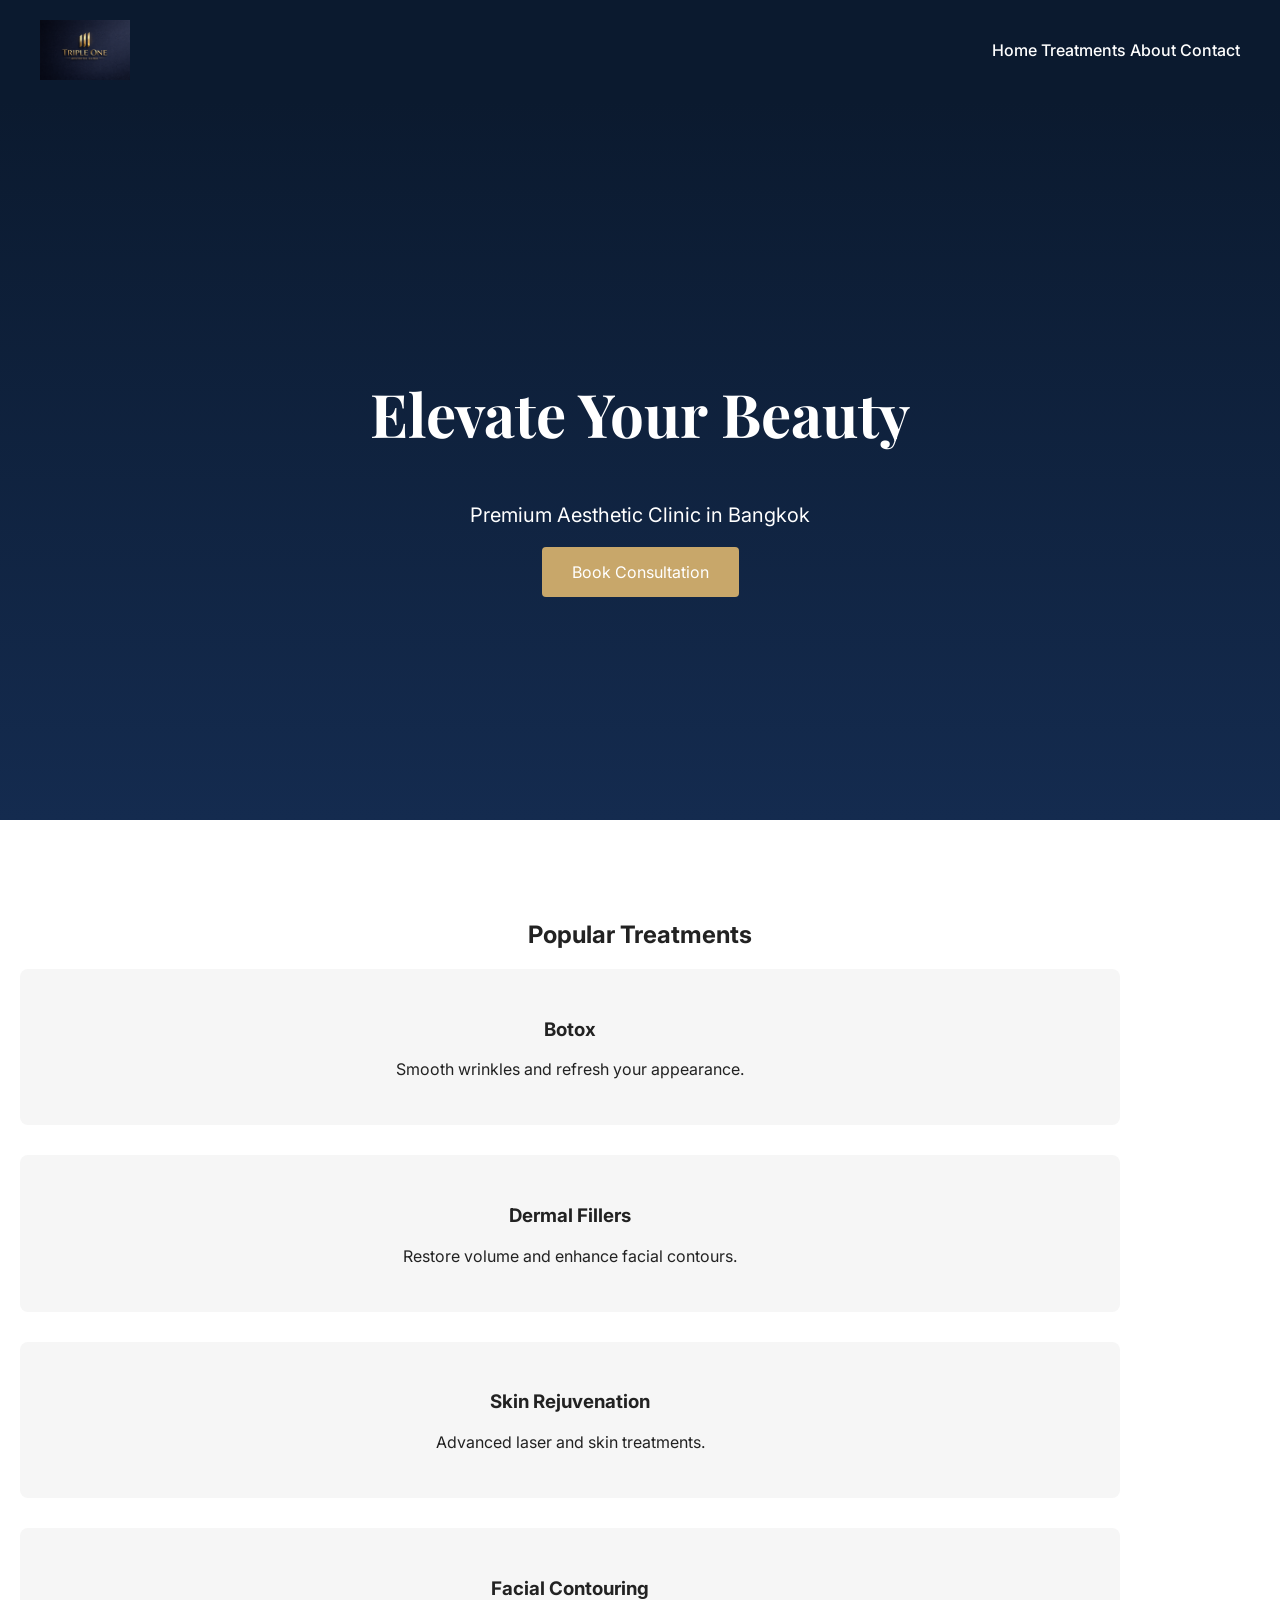
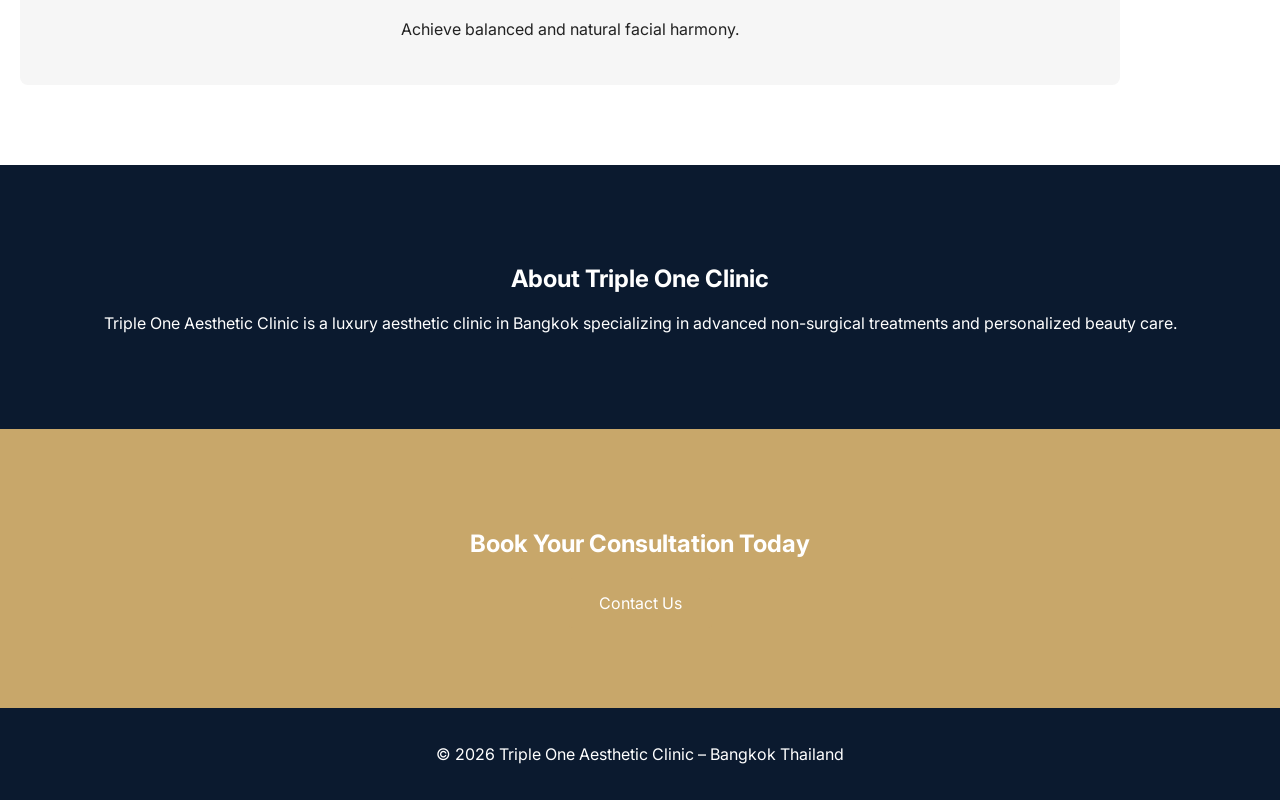
==== index.html @ 2aa25494 "Add files via upload" ====
<!DOCTYPE html>
<html lang="en">
<head>
<meta charset="UTF-8">
<meta name="viewport" content="width=device-width, initial-scale=1.0">

<title>Triple One Aesthetic Clinic | Bangkok</title>

<link rel="stylesheet" href="css/style.css">

<link href="https://fonts.googleapis.com/css2?family=Playfair+Display:wght@500;700&family=Inter:wght@300;400;500&display=swap" rel="stylesheet">

</head>

<body>

<header>

<div class="container header-container">

<img src="images/logo.png" class="logo">

<nav>
<a href="index.html">Home</a>
<a href="treatments.html">Treatments</a>
<a href="about.html">About</a>
<a href="contact.html">Contact</a>
</nav>

</div>

</header>

<section class="hero">

<div class="hero-content">

<h1>Elevate Your Beauty</h1>

<p>Premium Aesthetic Clinic in Bangkok</p>

<a href="contact.html" class="btn">Book Consultation</a>

</div>

</section>

<section class="services">

<h2>Popular Treatments</h2>

<div class="service-grid">

<div class="service">
<h3>Botox</h3>
<p>Smooth wrinkles and refresh your appearance.</p>
</div>

<div class="service">
<h3>Dermal Fillers</h3>
<p>Restore volume and enhance facial contours.</p>
</div>

<div class="service">
<h3>Skin Rejuvenation</h3>
<p>Advanced laser and skin treatments.</p>
</div>

<div class="service">
<h3>Facial Contouring</h3>
<p>Achieve balanced and natural facial harmony.</p>
</div>

</div>

</section>

<section class="about">

<div class="container">

<h2>About Triple One Clinic</h2>

<p>
Triple One Aesthetic Clinic is a luxury aesthetic clinic in Bangkok
specializing in advanced non-surgical treatments and personalized beauty care.
</p>

</div>

</section>

<section class="cta">

<h2>Book Your Consultation Today</h2>

<a href="contact.html" class="btn">Contact Us</a>

</section>

<footer>

<p>© 2026 Triple One Aesthetic Clinic – Bangkok Thailand</p>

</footer>

</body>

</html>
---- css/style.css ----
body{
margin:0;
font-family:Inter;
background:#ffffff;
color:#222;
}

header{
background:#0b1a2f;
padding:20px;
}

.header-container{
display:flex;
justify-content:space-between;
align-items:center;
max-width:1200px;
margin:auto;
}

.logo{
height:60px;
}

nav a{
color:white;
margine-left:25px;
text-decoration:none;
font-weight:500;
}

.hero{
height:80vh;
background:linear-gradient(#0b1a2f,#142b4f);
display:flex;
justify-content:center;
align-items:center;
text-align:center;
color:white;
}

.hero h1{
font-family:Playfair Display;
font-size:60px;
margine:0;
}

.hero p{
font-size:20px;
margine-top:15px;
}

.btn{
display:inline-block;
margine-top:25px;
padding:15px 30px;
background:#c8a76a;
color:white;
text-decoration:none;
border-radius:4px;
}

.services{
padding:80px 20px;
text-align:center;
}

.service-grid{
display:grid;
gрид-template-columns:repeat(auto-fit,minmax(250px,1fr));
gap:30px;
max-width:1100px;
margine:auto;
}

.service{
background:#f6f6f6;
padding:30px;
border-radius:8px;
}

.about{
background:#0b1a2f;
color:white;
padding:80px 20px;
text-align:center;
}

.cta{
padding:80px;
text-align:center;
background:#c8a76a;
color:white;
}

footer{
background:#0b1a2f;
color:white;
text-align:center;
padding:20px;
}
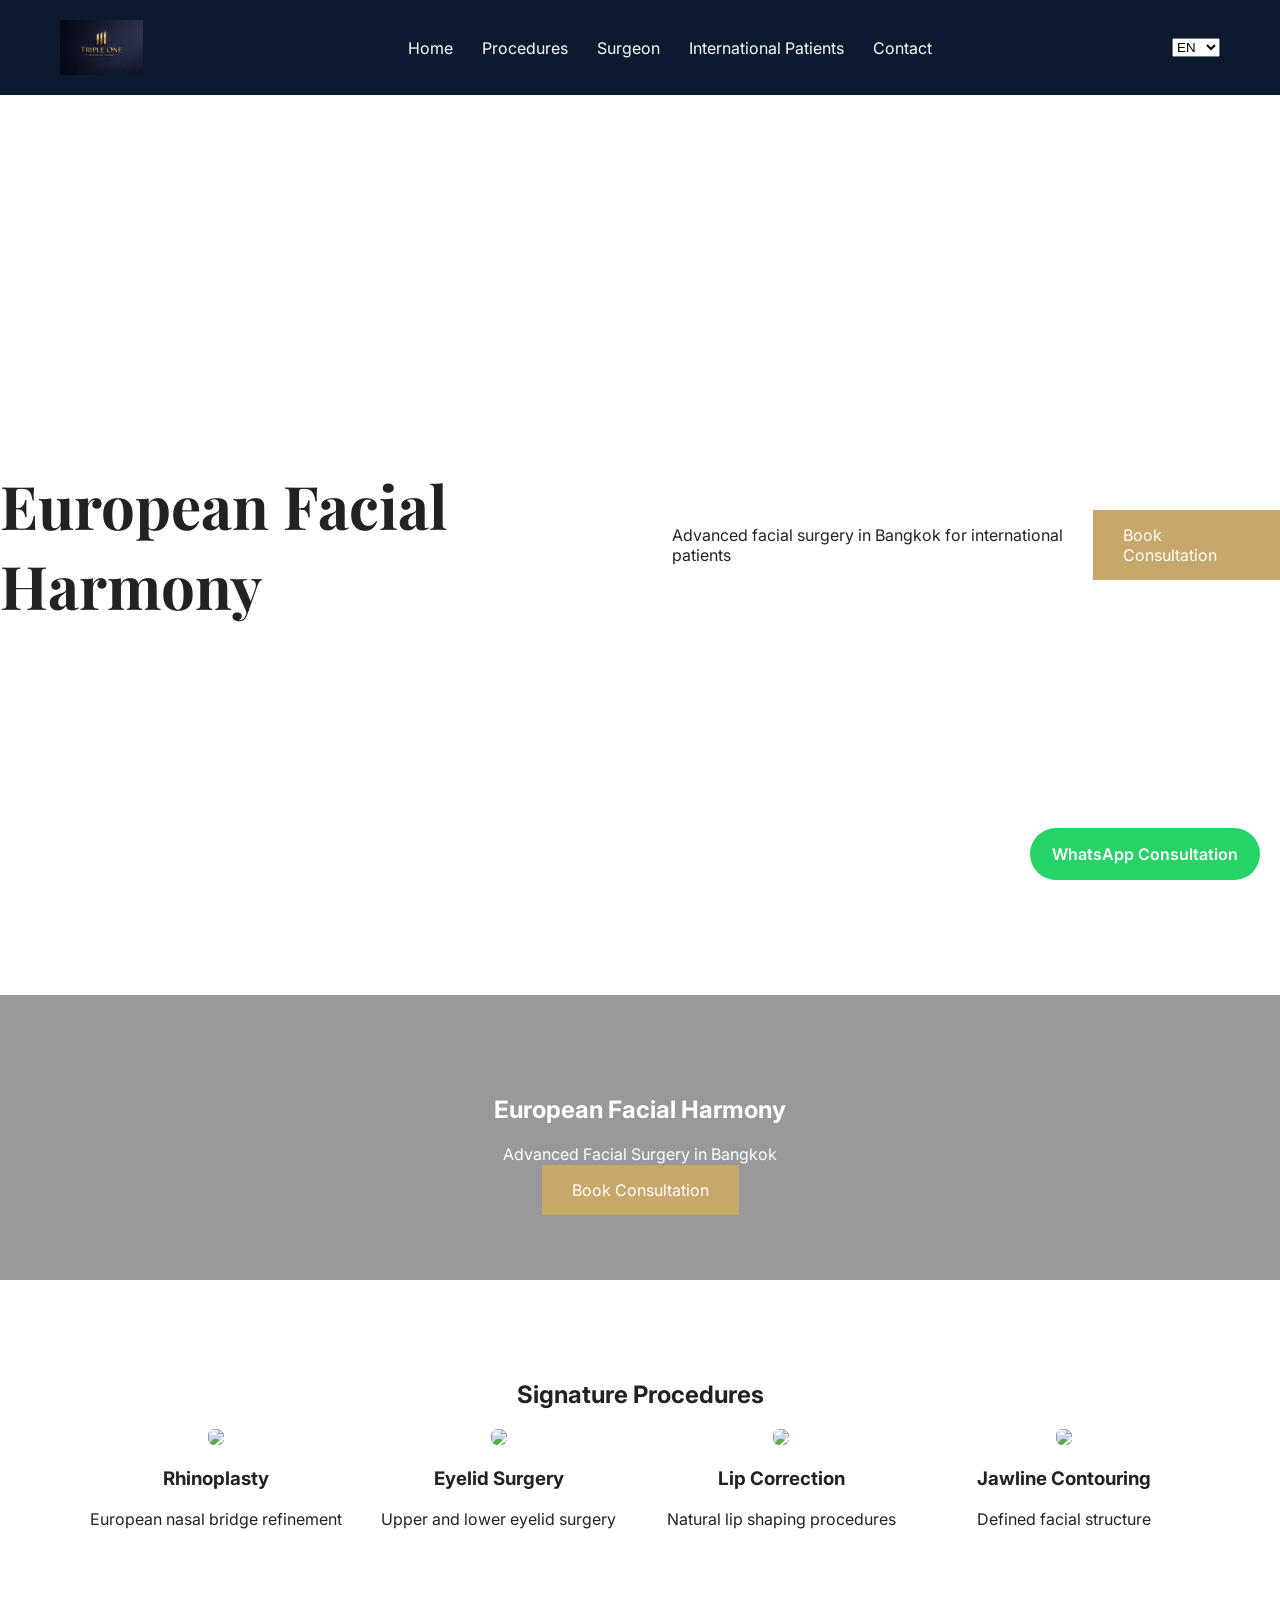
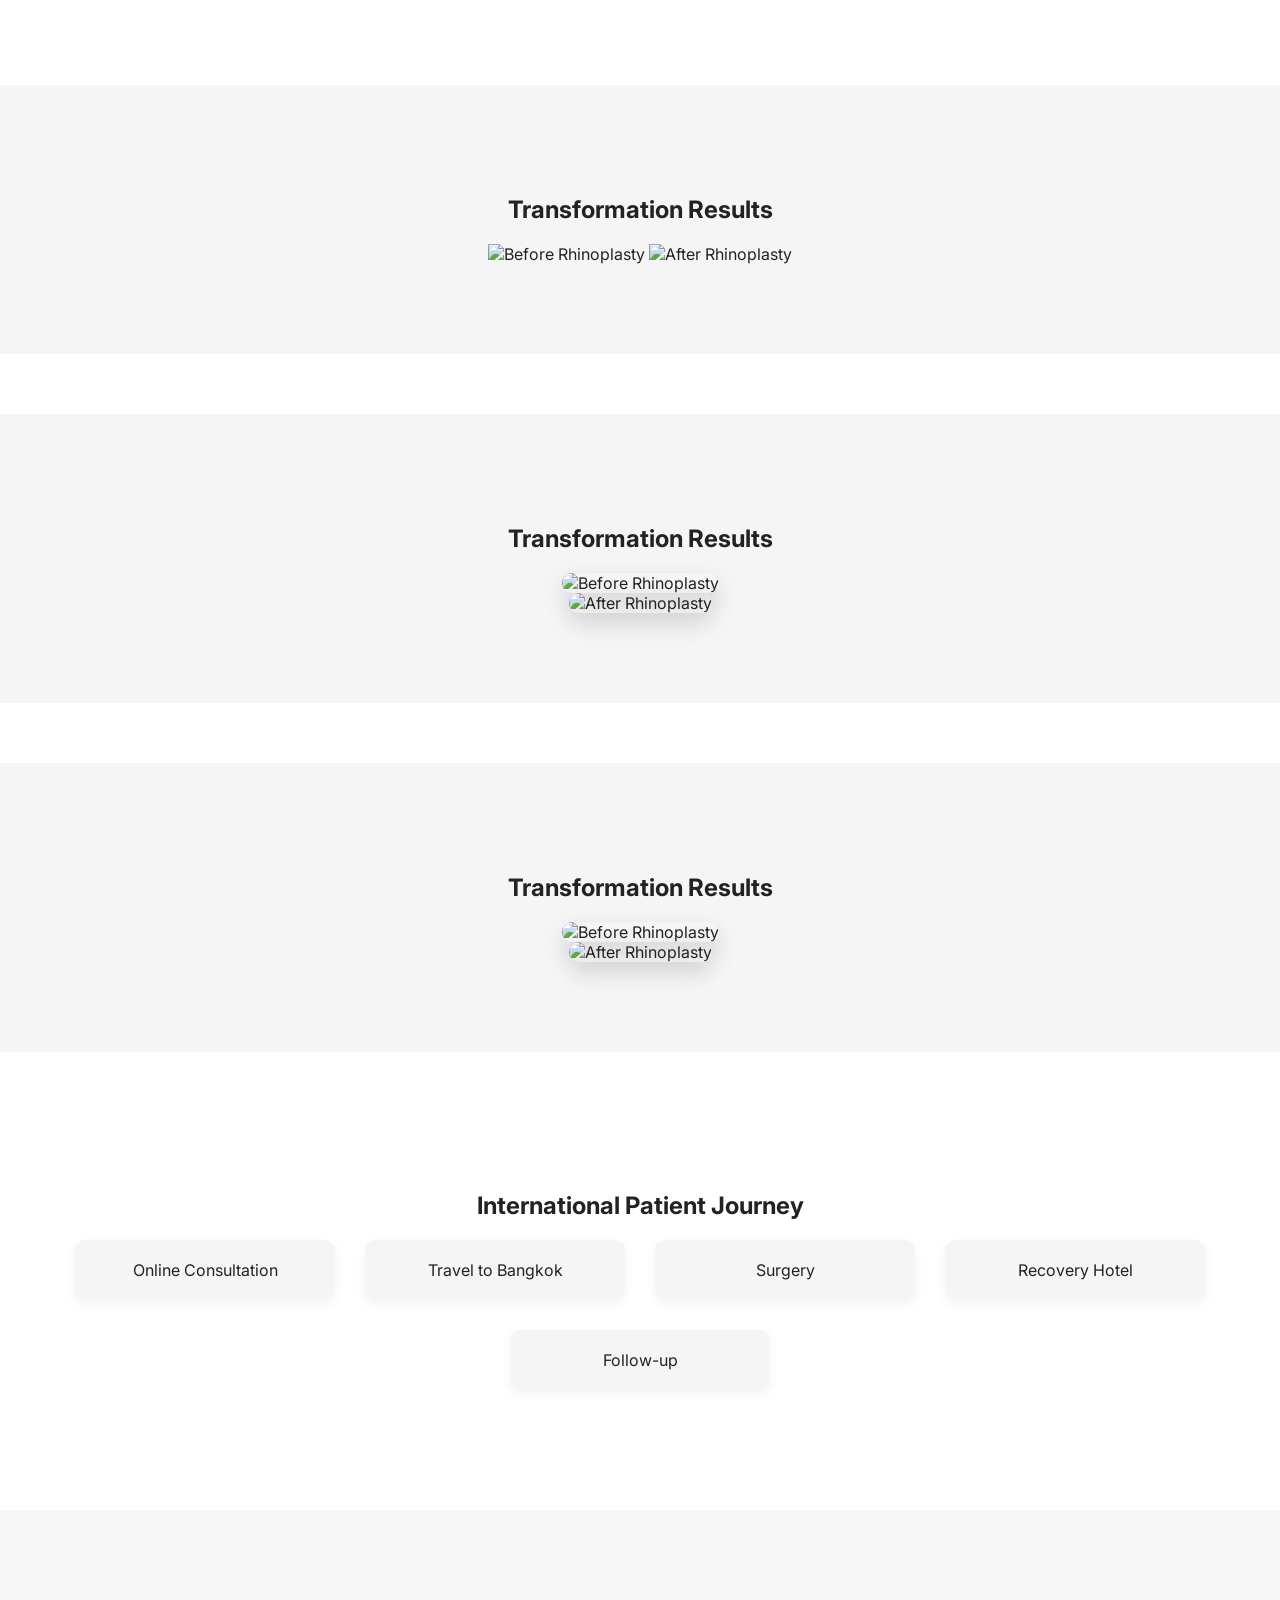
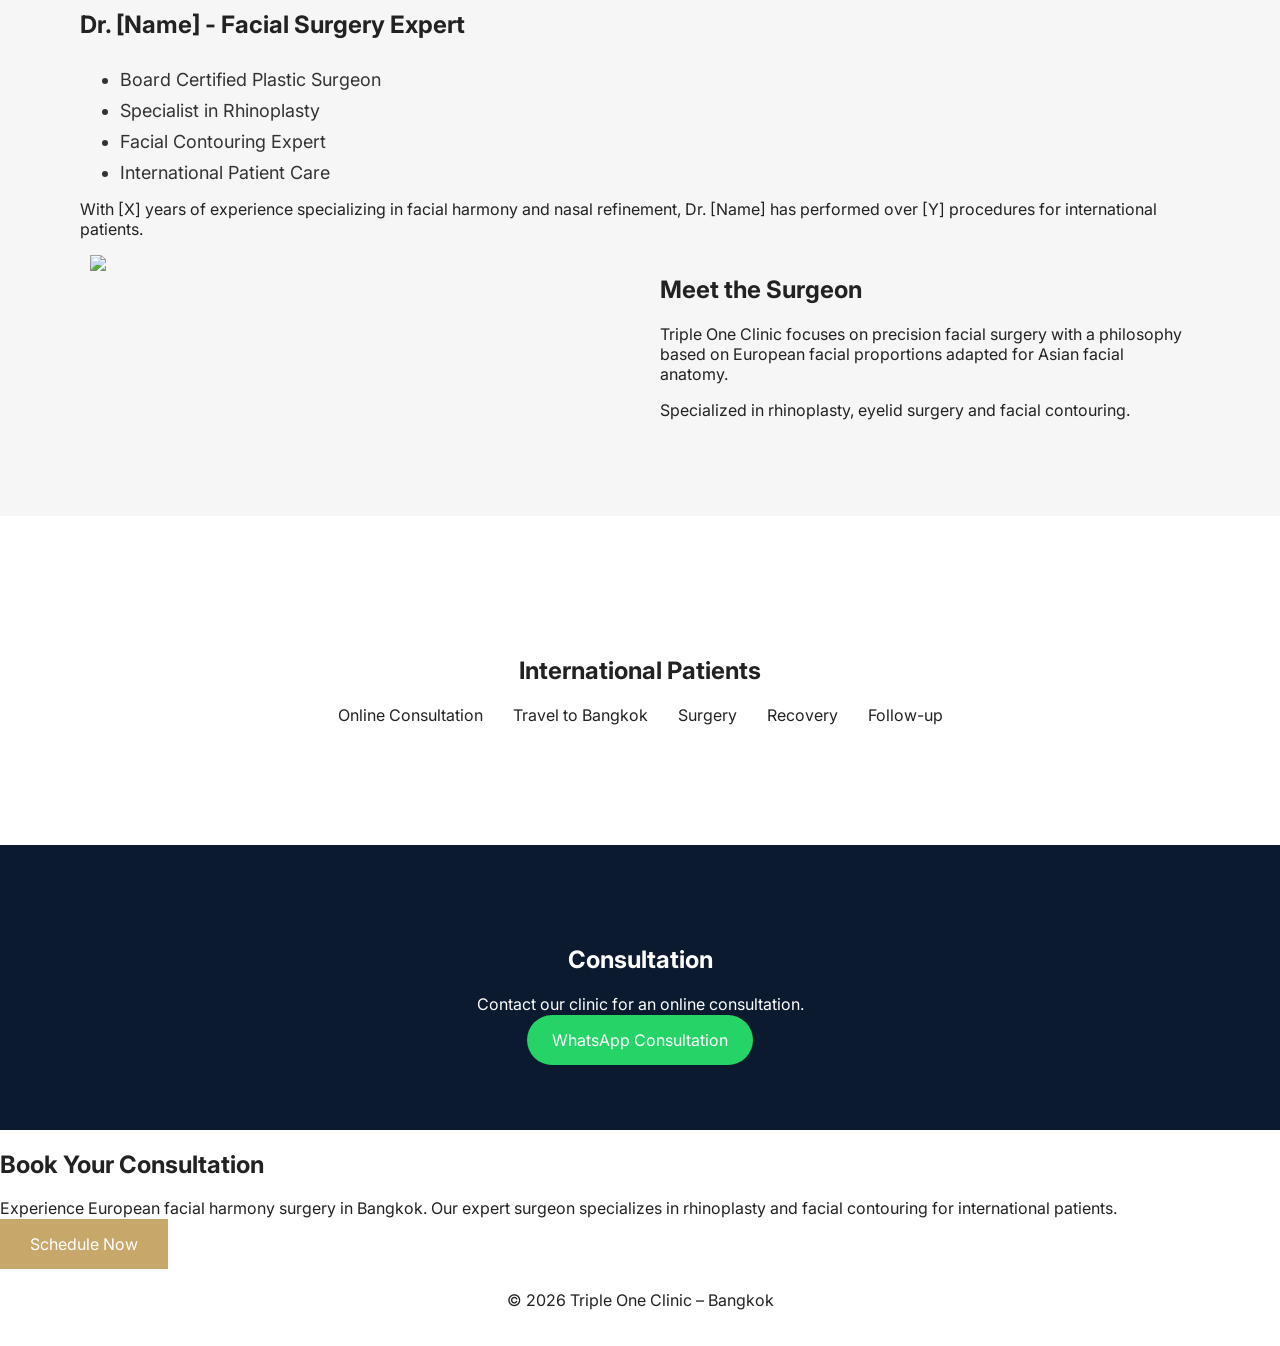
==== commit a27b7040: "Add files via upload V2 update website design" ====
--- a/index.html
+++ b/index.html
@@ -1,109 +1,181 @@
 <!DOCTYPE html>
 <html lang="en">
 <head>
+
 <meta charset="UTF-8">
 <meta name="viewport" content="width=device-width, initial-scale=1.0">
-
-<title>Triple One Aesthetic Clinic | Bangkok</title>
-
+<title>Triple One Clinic | Facial Surgery Bangkok</title>
+<meta name="description" content="Rhinoplasty, eyelid surgery and facial contouring in Bangkok. International patients welcome.">
 <link rel="stylesheet" href="css/style.css">
-
 <link href="https://fonts.googleapis.com/css2?family=Playfair+Display:wght@500;700&family=Inter:wght@300;400;500&display=swap" rel="stylesheet">
-
 </head>
-
 <body>
-
-<header>
-
-<div class="container header-container">
-
+<header class="nav">
 <img src="images/logo.png" class="logo">
-
 <nav>
-<a href="index.html">Home</a>
-<a href="treatments.html">Treatments</a>
-<a href="about.html">About</a>
-<a href="contact.html">Contact</a>
+<a href="#">Home</a>
+<a href="#procedures">Procedures</a>
+<a href="#surgeon">Surgeon</a>
+<a href="#international">International Patients</a>
+<a href="#contact">Contact</a>
 </nav>
-
-</div>
-
+<select id="language-switch">
+<option>EN</option>
+<option>TH</option>
+<option>中文</option>
+</select>
 </header>
 
 <section class="hero">
+	<h1>European Facial Harmony</h1>
+	<p>Advanced facial surgery in Bangkok for international patients</p>
+	<a href="#" class="btn">Book Consultation</a>
+</section>
 
-<div class="hero-content">
+<section class="hero-overlay">
+<h1>European Facial Harmony</h1>
+<p>Advanced Facial Surgery in Bangkok</p>
+<a href="#contact" class="btn">Book Consultation</a>
+</section>
 
-<h1>Elevate Your Beauty</h1>
+<section id="procedures" class="procedures">
+<h2>Signature Procedures</h2>
+<div class="grid">
+<div class="procedure">
+<img src="images/rhinoplasty.jpg">
+<h3>Rhinoplasty</h3>
+<p>European nasal bridge refinement</p>
+</div>
+<div class="procedure">
+<img src="images/eyelid.jpg">
+<h3>Eyelid Surgery</h3>
+<p>Upper and lower eyelid surgery</p>
+</div>
+<div class="procedure">
+<img src="images/lips.jpg">
+<h3>Lip Correction</h3>
+<p>Natural lip shaping procedures</p>
+</div>
+<div class="procedure">
+<img src="images/jawline.jpg">
+<h3>Jawline Contouring</h3>
+<p>Defined facial structure</p>
+</div>
+</div>
+</section>
 
-<p>Premium Aesthetic Clinic in Bangkok</p>
+<section class="before-after">
+	<h2>Transformation Results</h2>
 
-<a href="contact.html" class="btn">Book Consultation</a>
-
-</div>
+	<div class="slider">
+		<div class="slide">
+			<img src="images/before-after/rhino1-before.jpg" alt="Before Rhinoplasty">
+			<img src="images/before-after/rhino1-after.jpg" alt="After Rhinoplasty">
+		</div>
+	</div>
+</section>
 
 </section>
 
-<section class="services">
+<section class="before-after">
+	<h2>Transformation Results</h2>
 
-<h2>Popular Treatments</h2>
-
-<div class="service-grid">
-
-<div class="service">
-<h3>Botox</h3>
-<p>Smooth wrinkles and refresh your appearance.</p>
-</div>
-
-<div class="service">
-<h3>Dermal Fillers</h3>
-<p>Restore volume and enhance facial contours.</p>
-</div>
-
-<div class="service">
-<h3>Skin Rejuvenation</h3>
-<p>Advanced laser and skin treatments.</p>
-</div>
-
-<div class="service">
-<h3>Facial Contouring</h3>
-<p>Achieve balanced and natural facial harmony.</p>
-</div>
-
-</div>
+	<div class="slider">
+		<div class="slide">
+			<div class="before">
+				<img src="images/before-after/rhino1-before.jpg" alt="Before Rhinoplasty">
+			</div>
+			<div class="after">
+				<img src="images/before-after/rhino1-after.jpg" alt="After Rhinoplasty">
+			</div>
+		</div>
+	</div>
+</section>
 
 </section>
 
-<section class="about">
+<section class="before-after">
+	<h2>Transformation Results</h2>
 
-<div class="container">
-
-<h2>About Triple One Clinic</h2>
-
-<p>
-Triple One Aesthetic Clinic is a luxury aesthetic clinic in Bangkok
-specializing in advanced non-surgical treatments and personalized beauty care.
-</p>
-
-</div>
+	<div class="slider">
+		<div class="slide">
+			<div class="before">
+				<img src="images/before-after/rhino1-before.jpg" alt="Before Rhinoplasty">
+			</div>
+			<div class="after">
+				<img src="images/before-after/rhino1-after.jpg" alt="After Rhinoplasty">
+			</div>
+		</div>
+	</div>
+</section>
 
 </section>
 
-<section class="cta">
+<section class="international">
+	<h2>International Patient Journey</h2>
+	<div class="journey">
+		<div class="step">Online Consultation</div>
+		<div class="step">Travel to Bangkok</div>
+		<div class="step">Surgery</div>
+		<div class="step">Recovery Hotel</div>
+		<div class="step">Follow-up</div>
+	</div>
+</section>
 
-<h2>Book Your Consultation Today</h2>
+<section id="surgeon" class="surgeon">
+	<div class="surgeon-photo"></div>
+	<h2>Dr. [Name] - Facial Surgery Expert</h2>
+	<ul class="credentials">
+		<li>Board Certified Plastic Surgeon</li>
+		<li>Specialist in Rhinoplasty</li>
+		<li>Facial Contouring Expert</li>
+		<li>International Patient Care</li>
+	</ul>
+	<p>With [X] years of experience specializing in facial harmony and nasal refinement, Dr. [Name] has performed over [Y] procedures for international patients.</p>
+<div class="surgeon-grid">
+<img src="images/surgeon.jpg">
+<div>
+<h2>Meet the Surgeon</h2>
+<p>
+Triple One Clinic focuses on precision facial surgery
+with a philosophy based on European facial proportions
+adapted for Asian facial anatomy.
+</p>
+<p>
+Specialized in rhinoplasty, eyelid surgery and facial contouring.
+</p>
+</div>
+</div>
+</section>
 
-<a href="contact.html" class="btn">Contact Us</a>
+<section id="international" class="international">
+<h2>International Patients</h2>
+<div class="journey">
+<div>Online Consultation</div>
+<div>Travel to Bangkok</div>
+<div>Surgery</div>
+<div>Recovery</div>
+<div>Follow-up</div>
+</div>
+</section>
+
+<section id="contact" class="contact">
+<h2>Consultation</h2>
+<p>Contact our clinic for an online consultation.</p>
+<a class="whatsapp" href="https://wa.me/66000000000">WhatsApp Consultation</a>
+<a class="whatsapp-float" href="https://wa.me/66000000000">WhatsApp Consultation</a>
+</section>
 
 </section>
 
+<section class="consultation">
+	<h2>Book Your Consultation</h2>
+	<p>Experience European facial harmony surgery in Bangkok. Our expert surgeon specializes in rhinoplasty and facial contouring for international patients.</p>
+	<a href="#" class="btn">Schedule Now</a>
+</section>
+
 <footer>
-
-<p>© 2026 Triple One Aesthetic Clinic – Bangkok Thailand</p>
-
+<p>© 2026 Triple One Clinic – Bangkok</p>
 </footer>
-
 </body>
-
 </html>
--- a/css/style.css
+++ b/css/style.css
@@ -1,40 +1,40 @@
 body{
 margin:0;
 font-family:Inter;
-background:#ffffff;
+background:white;
 color:#222;
 }
 
-header{
-background:#0b1a2f;
-padding:20px;
-}
-
-.header-container{
+.nav{
 display:flex;
 justify-content:space-between;
 align-items:center;
-max-width:1200px;
-margin:auto;
+padding:20px 60px;
+background:#0b1a2f;
+color:white;
 }
 
 .logo{
-height:60px;
+height:55px;
 }
 
 nav a{
 color:white;
-margine-left:25px;
+margin-left:25px;
 text-decoration:none;
-font-weight:500;
 }
 
 .hero{
-height:80vh;
-background:linear-gradient(#0b1a2f,#142b4f);
+height:100vh;
+background:url("../images/clinic.jpg") center/cover;
 display:flex;
 justify-content:center;
 align-items:center;
+}
+
+.hero-overlay{
+background:rgba(0,0,0,0.4);
+padding:80px;
 text-align:center;
 color:white;
 }
@@ -42,60 +42,132 @@
 .hero h1{
 font-family:Playfair Display;
 font-size:60px;
-margine:0;
-}
-
-.hero p{
-font-size:20px;
-margine-top:15px;
 }
 
 .btn{
-display:inline-block;
-margine-top:25px;
+background:#c8a76a;
 padding:15px 30px;
-background:#c8a76a;
 color:white;
 text-decoration:none;
-border-radius:4px;
 }
 
-.services{
-padding:80px 20px;
+.procedures{
+padding:80px;
 text-align:center;
 }
 
-.service-grid{
+.grid{
 display:grid;
-gрид-template-columns:repeat(auto-fit,minmax(250px,1fr));
+grid-template-columns:repeat(auto-fit,minmax(250px,1fr));
 gap:30px;
 max-width:1100px;
-margine:auto;
+margin:auto;
 }
 
-.service{
-background:#f6f6f6;
-padding:30px;
-border-radius:8px;
+.procedure img{
+width:100%;
+border-radius:6px;
 }
 
-.about{
+.surgeon{
+background:#f6f6f6;
+padding:80px;
+}
+
+.surgeon-grid{
+display:grid;
+grid-template-columns:1fr 1fr;
+gap:40px;
+max-width:1100px;
+margin:auto;
+}
+
+.international{
+padding:80px;
+text-align:center;
+margin: 60px 0;
+padding: 60px 40px;
+background: #ffffff;
+}
+
+.journey{
+display:flex;
+justify-content:center;
+gap:30px;
+flex-wrap:wrap;
+}
+
+.step{
+background:#f5f5f5;
+padding:20px 30px;
+border-radius:10px;
+min-width:200px;
+box-shadow:0 4px 12px rgba(0,0,0,0.05);
+}
+
+.contact{
+padding:80px;
+text-align:center;
 background:#0b1a2f;
 color:white;
-padding:80px 20px;
+}
+
+.whatsapp{
+background:#25D366;
+padding:15px 25px;
+border-radius:40px;
+color:white;
+text-decoration:none;
+}
+
+.whatsapp-float {
+	position: fixed;
+	bottom: 20px;
+	right: 20px;
+	background: #25D366;
+	padding: 16px 22px;
+	border-radius: 40px;
+	color: white;
+	font-weight: 600;
+	z-index: 999;
+	text-decoration: none;
+}
+
+.whatsapp-float:hover {
+	background: #128C7E;
+}
+
+footer{
+padding:20px;
 text-align:center;
 }
 
-.cta{
-padding:80px;
-text-align:center;
-background:#c8a76a;
-color:white;
+.before-after{
+	margin: 60px 0;
+	background: #f5f5f5;
+	padding: 90px 40px;
+	text-align: center;
 }
 
-footer{
-background:#0b1a2f;
-color:white;
-text-align:center;
-padding:20px;
+.slider {
+	display: flex;
+	justify-content: center;
+	gap: 40px;
+}
+
+.before img,
+.after img {
+	width: 340px;
+	border-radius: 10px;
+	box-shadow: 0 10px 25px rgba(0,0,0,0.15);
+}
+
+.credentials{
+margin-top: 30px;
+}
+
+.credentials li{
+margin: 10px 0;
+font-size: 18px;
+color: #333;
 }
